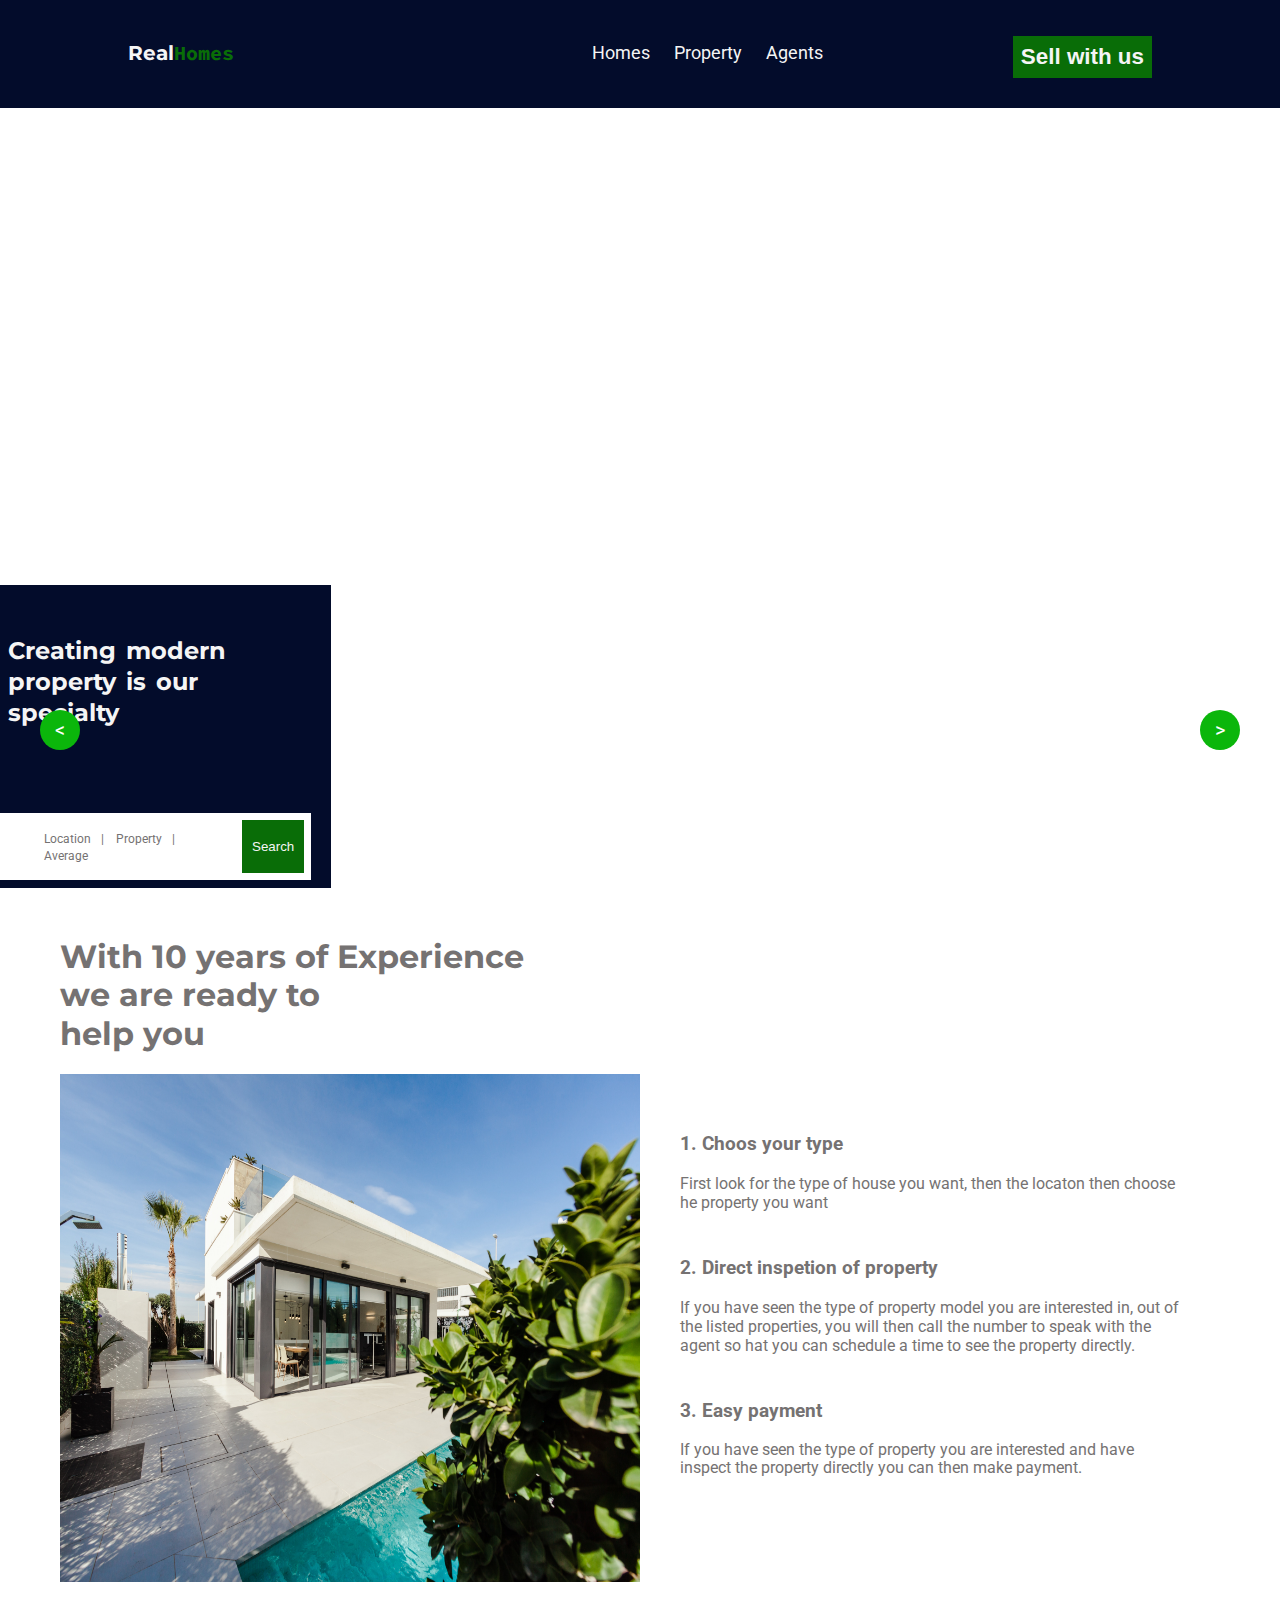
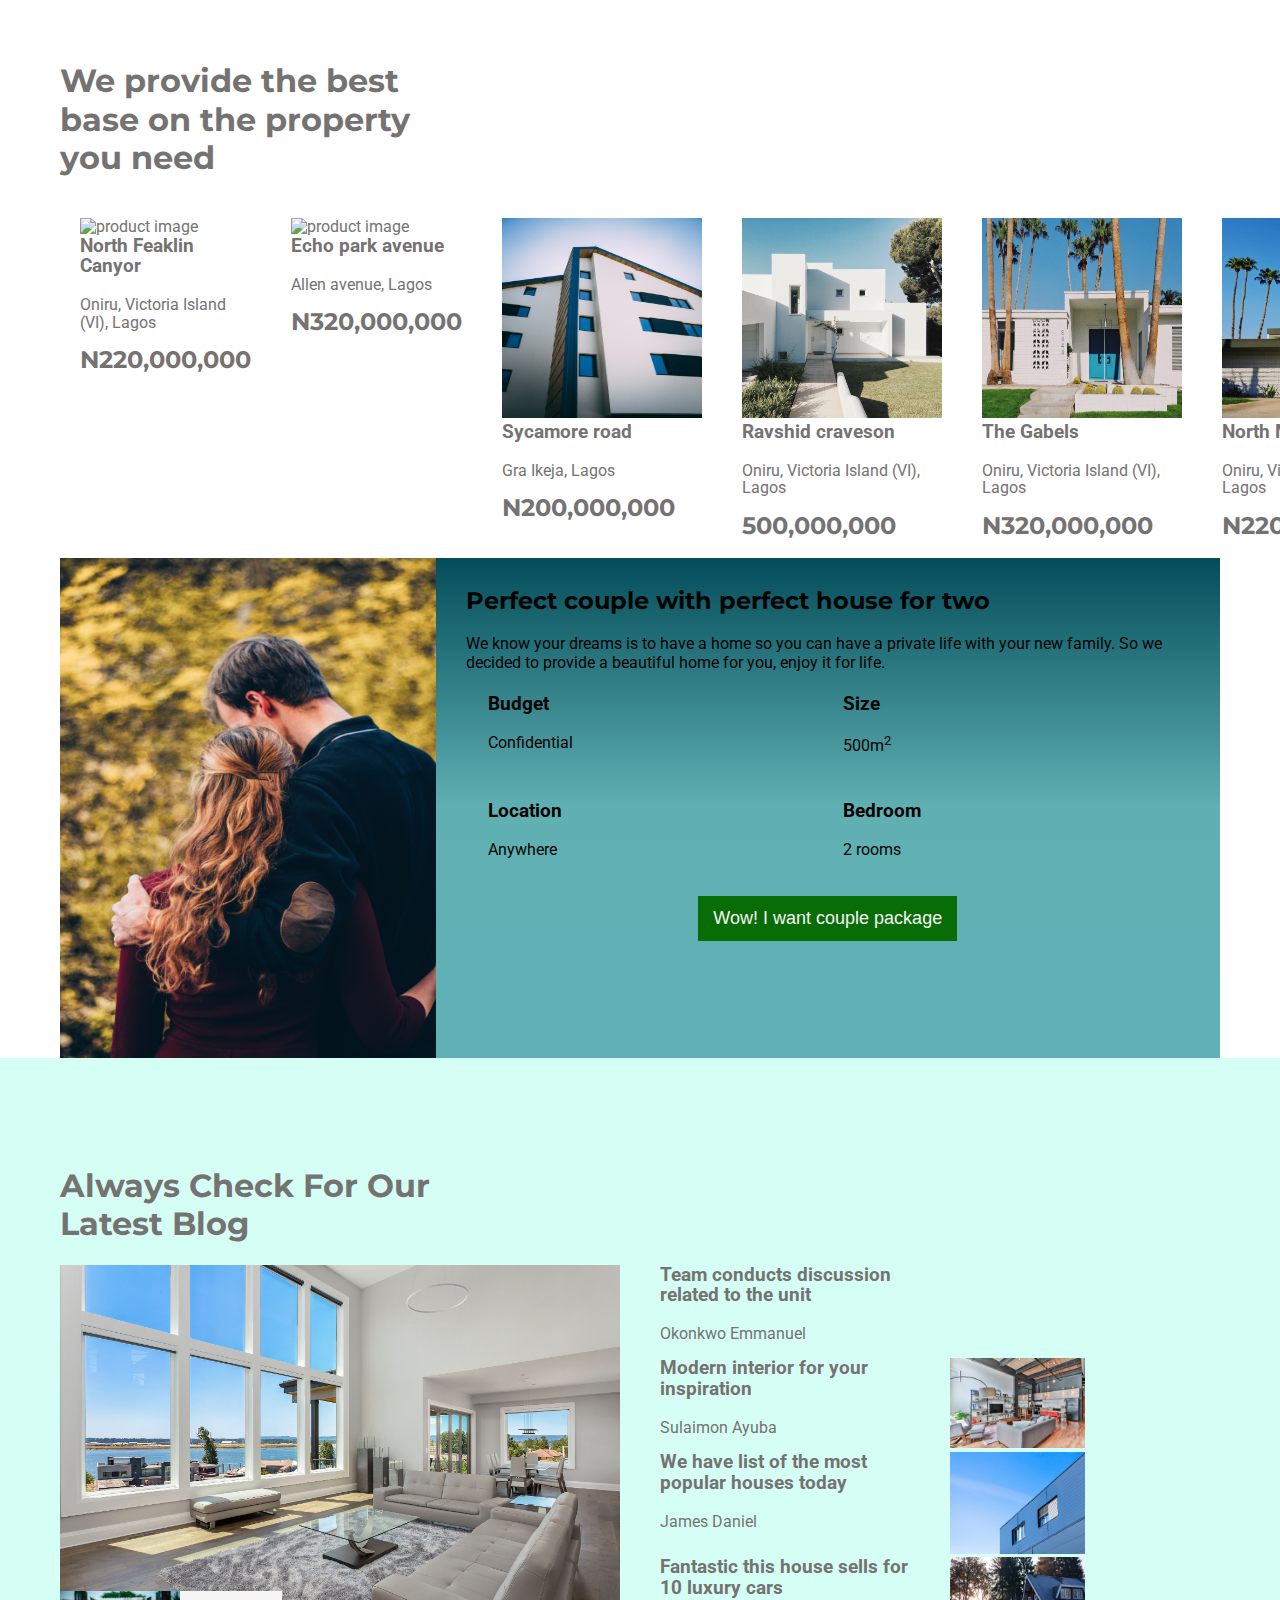
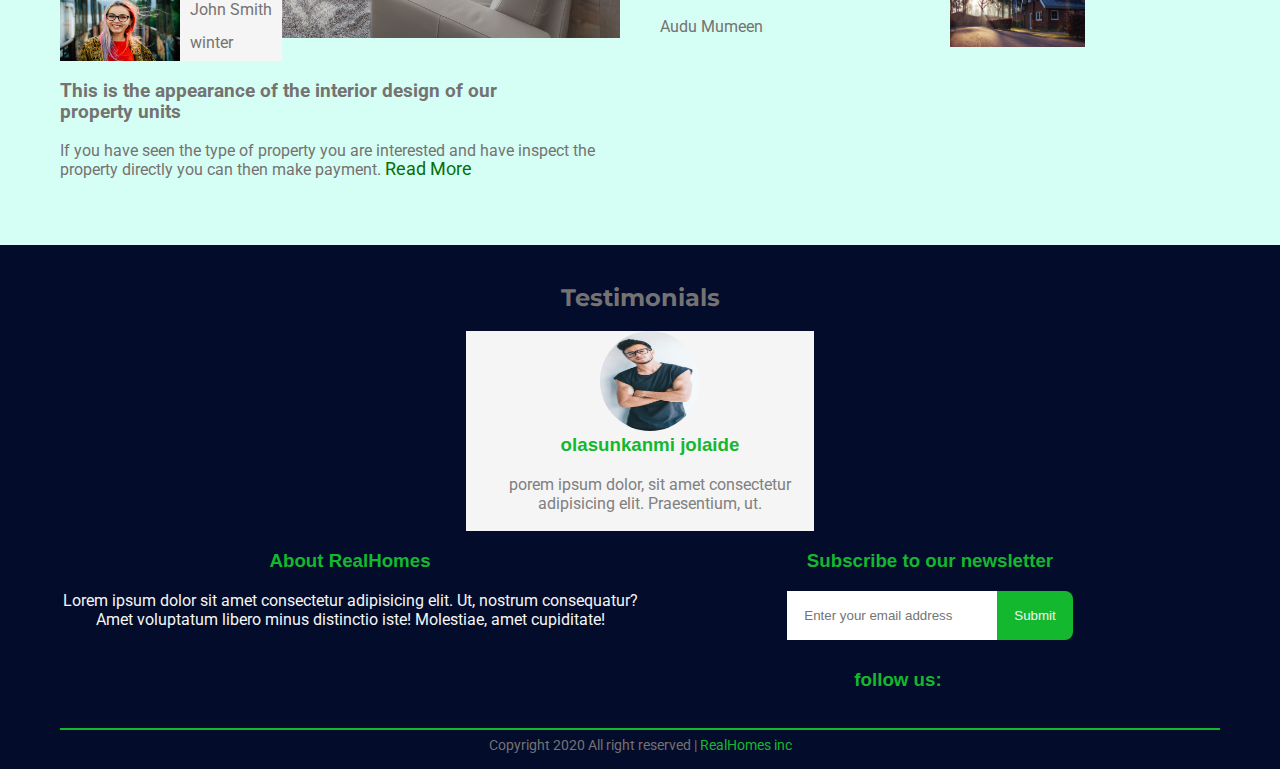
==== index.html @ 06c3a87a "home page" ====
<!DOCTYPE html>
<html lang="en">
<head>
    <meta charset="UTF-8">
    <meta name="viewport" content="width=device-width, initial-scale=1.0">
    <title>RealHomes real estate property listings and sales</title>
    <link rel="stylesheet" href="css/style.css">
    <script src="https://kit.fontawesome.com/a076d05399.js"></script>
	<link rel="stylesheet" href="https://use.fontawesome.com/releases/v5.14.0/css/all.css"
	integrity="sha384-HzLeBuhoNPvSl5KYnjx0BT+WB0QEEqLprO+NBkkk5gbc67FTaL7XIGa2w1L0Xbgc" crossorigin="anonymous">
</head>
<body>

    <header>   
         <div class="inner">
             <div class="logo">
                 <h2><a href="">Real<span class="logo-color">Homes</span></a> </h2>
             </div>
             <div class="nav">
                <div class="bar">
                    <span class="bar1"></span>
                    <span class="bar2"></span>
                    <span class="bar3"></span>
                   </div>
                 <div class="nav-content flex">
                 <div class="navlinks">
                
                     <ul>
                         <li><a href="#">Homes</a></li>
                         <li><a href="#">Property</a></li>
                         <li><a href="#">Agents</a></li>
                     </ul>
                     </div>
               
                 <div class="marketing">
                    <button><h4><a href="#">Sell with us</a></h4></button>
             </div>
            </div>
         </div>
     </div>     
    </header>
    <main>
        <section class="hero-container">
                <div class="hero-slide-container">
                    <div class="hero-slide-item">
                        <div class="item active">
                            <div class="img" style="background-image: url('./images/heropg.jpg');"></div>
                        </div>
                        <div class="item">
                            <div class="img" style="background-image: url('./images/hero2.jpg');"></div>
                        </div>
                        <div class="item">
                            <div class="img" style="background-image: url('./images/hero3.jpg');"></div>
                        </div>
                    </div>
                     <!--controls-->
                 <div class="controls">
                    <div class="next">></div>
                    <div class="prev"><</div>

                </div>
           <!--controls end-->
           <!--next slide progress-->
            <div class="progress"></div>
           <!--next slide progress-->
                </div>
                
            </div>
            <div class="text">
                <div class="hero-text">
                    <h2>Creating modern <br> property is our <br>specialty</h2>
                </div>
                <div class="details-price">
                    <ul>
                        <li>Location</li>
                        <li>Property</li>
                        <li>Average</li>
                    </ul>
                    <button>Search</button>
                </div>
            </div>
        </section>
        <section class="steps-to-purchase">
            <div class="container">
            <h1>With 10 years of Experience <br> we are ready to <br> help you</h1>
            <div class="flex steps">               
                <img src="./images/spg1.jpg" alt="steps to purchase a house">
                <div class="step">
                    <div class="step-details">
                        <h3>1. Choos your type</h3>
                        <p class="large-paragraph">First look for the type of house you want, then 
                            the locaton  then choose he property you want</p>
                    </div>
                    <div class="step-details">
                        <h3>2. Direct inspetion of property</h3>
                        <p class="large-paragraph">If you have seen the type of property model you are
                            interested in, out of the listed properties, you will then call the number
                              to speak with the agent so hat you can schedule a time to see the 
                             property directly.</p>
                    </div>
                    <div class="step-details">
                        <h3>3. Easy payment </h3>
                        <p class="large-paragph">If you have seen the type of property you are
                             interested and have inspect the property directly you can then make payment.</p>
                    </div>
               </div>     
            </div>
            </div>
        </section>
        
        <section class="property-listings">
            <div class="container">
            <h1>We provide the best <br>base on the property <br> you need</h1>
            <div class="property-container">
            <div class="listing-slide">
            <div class="property-details">
                <img src="./images/pg1.jpg" alt="product image">
                <div class="product-details">
                    <h3>North Feaklin Canyor</h3>
                    <p> Oniru, Victoria Island (VI), Lagos</p>
                    <h2>N220,000,000</h2>
                </div>
                </div>
                <div class="property-details">
                    <img src="./images/pg2.jpg" alt="product image">
                    <div class="product-details">
                        <h3>Echo park avenue</h3>
                        <p> Allen avenue, Lagos</p>
                        <h2>N320,000,000</h2>
                    </div>
                    </div>
                 <div class="property-details">
                     <img src="./images/pg3.jpg" alt="product image">
                     <div class="product-details">
                         <h3>Sycamore road</h3>
                         <p> Gra Ikeja, Lagos</p>
                         <h2>N200,000,000</h2>
                     </div>
                     </div>
                <div class="property-details">
                    <img src="./images/pg4.jpg" alt="product image">
                    <div class="product-details">
                        <h3>Ravshid craveson</h3>
                        <p> Oniru, Victoria Island (VI), Lagos</p>
                        <h2>500,000,000</h2>
                    </div>
                    </div>
                <div class="property-details">
                    <img src="./images/pg5.jpg" alt="product image">
                    <div class="product-details">
                        <h3>The Gabels</h3>
                        <p> Oniru, Victoria Island (VI), Lagos</p>
                        <h2>N320,000,000</h2>
                    </div>
                </div>
                <div class="property-details">
                    <img src="./images/pg6.jpg" alt="product image">
                    <div class="product-details">
                        <h3>North Mills Canyor</h3>
                        <p> Oniru, Victoria Island (VI), Lagos</p>
                        <h2>N220,000,000</h2>
                    </div>                   
                 </div>
                 <div class="property-details">
                    <img src="./images/pg7.jpg" alt="product image">
                    <div class="product-details">
                        <h3>North Mills Canyor</h3>
                        <p> Oniru, Victoria Island (VI), Lagos</p>
                        <h2>N220,000,000</h2>
                    </div>                   
                 </div>
                 <div class="property-details">
                    <img src="./images/pg8.jpg" alt="product image">
                    <div class="product-details">
                        <h3>North Mills Canyor</h3>
                        <p> Oniru, Victoria Island (VI), Lagos</p>
                        <h2>N220,000,000</h2>
                    </div>                   
                 </div>
                 <div class="property-details">
                    <img src="./images/pg9.jpg" alt="product image">
                    <div class="product-details">
                        <h3>North Mills Canyor</h3>
                        <p> Oniru, Victoria Island (VI), Lagos</p>
                        <h2>N220,000,000</h2>
                    </div>                   
                 </div>
                 <div class="progress"></div>
                </div>
                </div>
            </div>
        </section>
        <section class="couples-home">
            <div class="container flex">
                <img src="./images/couples.jpg" alt="married couples home">
                <div class="inner-container">
                    <h2>Perfect couple with perfect house for two</h2>
                    <p class="large-paragraph">
                        We know your dreams is to have a home so you can have a private life with your new family. 
                        So we decided to provide a beautiful home for you, enjoy it for life.
                    </p>
                    <div class="home-description">
                        <div class="description">
                            <h3>Budget</h3>
                            <p>Confidential</p>
                         </div>
                         <div class="description">
                            <h3>Size</h3>
                            <p>500m<sup>2</sup></p>
                         </div>
                         <div class="description">
                            <h3>Location</h3>
                            <p>Anywhere</p>
                         </div>

                         <div class="description">
                            <h3>Bedroom</h3>
                            <p>2 rooms</p>
                         </div>
                    </div>
                    <div class="button"><button>Wow! I want couple package</button></div>

                </div>
                
            </div>
        </section>
        <section class="blogs">
            <div class="container">
                <h1>Always Check For Our <br> Latest Blog</h1>
                <div class="row">
                    <div class="flex-left">
                        <div class="first-text">
                        <img src="./images/interior.jpg" alt="interior design of a property">
                        <div class="inner-details">
                            <img width="10" height="40" src="./images/passport.jpg" alt="image">
                            <div class="name">
                                <p>John Smith</p>
                                <p>winter</p>
                            </div>
                        </div>
                            <h3>This is the appearance of the interior design of our <br> property units</h3>
                            <p>If you have seen the type of property you are interested and have inspect 
                                the property directly you can then make payment. <a href="#" class="read-more">Read More</a></p>
                            </div>
                    </div>
                        <div class="flex-right">
                            <div class="flex">
                            <div class="text">
                                <h3>Team conducts discussion <br>related to the unit</h3>
                                <p>Okonkwo Emmanuel</p>
                             </div>
                            <div class="blog-image">
                                 <img src="./images/" alt="">                                   
                            </div>
                        </div>
                        <div class="flex">
                            <div class="text">
                                <h3>Modern interior for your inspiration</h3>
                                <p>Sulaimon Ayuba</p>
                             </div>
                            <div class="blog-image">
                                 <img src="./images/bgp2.jpg" alt="">                                   
                            </div>
                        </div>
                            <div class="flex">
                                <div class="text">
                                    <h3>We have list of the most popular houses today</h3>
                                    <p>James Daniel</p>
                                 </div>
                                <div class="blog-image">
                                     <img src="./images/bpg3.jpg" alt="">                                   
                                </div>
                            </div>
                           
                            <div class="flex">
                                <div class="text">
                                    <h3>Fantastic this house sells for 10 luxury cars</h3>
                                    <p>Audu Mumeen</p>
                                 </div>
                                <div class="blog-image">
                                     <img src="./images/bgp4.jpg" alt="">                                   
                                </div>
                            </div>    
                        </div>
                    </div>
                </div>
            </div>
        </section>
    </main>
    <footer>
        <div class="container">
            <div class="testimonial">
                <h2>Testimonials</h2>
                <div class="slider-container">
                    <div class="carousel">
                    <div class="slide">
                        <div class="slide-content">
                            <div class="slide-text">
    
                            <img src="./images/passport.jpg" alt="">
                            <h3>olasunkanmi jolaide</h3>
                            <p class="large-paragraph">Lorem ipsum dolor, sit amet consectetur adipisicing elit. Praesentium, ut.</p>
                        </div>
                        </div>
                    <div class="slide-content active">
                        <div class="slide-text">

                        <img src="./images/passport2.jpg" alt="">
                        <h3>olasunkanmi jolaide</h3>
                        <p class="large-paragraph">porem ipsum dolor, sit amet consectetur adipisicing elit. Praesentium, ut.</p>
                    </div>
                    </div>
                    <div class="slide-content">
                        <div class="slide-text">

                        <img src="./images/passport3.jpg" alt="">
                        <h3>olasunkanmi jolaide</h3>
                        <p class="large-paragraph">Lorem ipsum dolor, sit amet consectetur adipisicing elit. Praesentium, ut.</p>
                    </div>
                    </div>
                    </div> 
                    <div class="controls">
                        <span class="arrow left"><i class="fas fa-arrow-alt-circle-left"></i></span>
                        <span class="arrow right"><i class="fas fa-arrow-alt-circle-right"></i></span>
                    </div>                 
                </div>                
                </div>
            </div>
            <div class="flex">        
                <div class="about col-2">
                    <h3>About RealHomes</h3>
                    <p class="large-paragraph">
                        Lorem ipsum dolor sit amet consectetur adipisicing elit. Ut, nostrum consequatur? 
                        Amet voluptatum libero minus distinctio iste! Molestiae, amet cupiditate!
                    </p>
                </div>
                <div class="newsletter col-2">
                    <h3>Subscribe to our newsletter</h3>
                    <form>
                        <input placeholder="Enter your email address" type="text">
                        <input type="button" value="Submit">
                    </form>
                    <div class="social-links">
                        <h3>follow us:</h3>
                        <ul>
                            <li><a href="#"><i class="fab fa-twitter-square"></i></a></li>
                            <li><a href="#"><i class="fab fa-linkedin"></i></a></li>
                            <li><a href="#"><i class="fab fa-facebook-square"></i></a></li>
                        </ul>
                    </div>
                </div>
            </div>
            <hr>
            <div class="footer-text">
                <p>Copyright 2020 All right reserved | <a href="#"> RealHomes inc</a></p>
            </div>
        </div>

    </footer>
    <script src="main.js"></script>
</body>
</html>
---- css/style.css ----
@import url('https://fonts.googleapis.com/css2?family=Montserrat:wght@300;400;500&family=Roboto:ital,wght@0,300;0,400;0,500;1,300;1,400&family=Source+Code+Pro:wght@300;400&display&family=Playfair+Display:wght@400;500&display=swap');
/*Global styles*/
body {
    font-family: "Roboto", "Helvetica", "sans-serif";
    margin: 0;
    padding: 0;
    font-size: 1rem;
    font-weight: 400;
    line-height: 1.1;
    color: #757272;
}
* {
    outline: none;
    list-style: none;
    text-decoration: none;
    box-sizing: border-box;
}

.container{
    width: 100%;
    margin: 0 auto;
    padding: 0 60px;

}

img{
    width: 100%;
}
.flex img{
    width:50% ;
}
.flex {
    display: flex;
    justify-content: space-around;
}
.col-2{
    flex: 50%;
}
h1,h2,h3,h4,h5{
    margin: 0;
    padding: 0;
    margin-bottom: 1.2rem;
}
h1,h2 {
    font-family: "montserrat", sans-serif;
}

h1{
    font-size: 2rem;
    line-height: 1.2;
    margin-top: 1.8rem;
    margin-bottom: 1.3rem;
}
p{
    margin: 0 0 1rem;
}
p.large-paragraph{
    font-size: 1rem;
    line-height: 1.2;
}


@media (max-width:900px){
    .container{
        width: 100%;
        margin: 0 auto;
    padding: 0 20px;
        
    }
    header .flex{
        display: block;
    }
    .flex{
        display: block;
    }
    .flex img{
        width: 100%;
    }
    h1{
      font-size:1.5rem;
    }
}
/* end of global styles*/

/*start header style*/

header {
    width: 100%;
    height:12vh ;
    background: #030c2b;
    color: white;
    display: block;
}
.inner{
    margin: 0 auto;
    height: 100%;
    width: 80%;
    display: flex;
    align-items: center;
    position: relative;
    justify-content: space-between;
}

.nav-content .marketing{
    margin-left: 180px;
    margin-top: 8px;
}
.navlinks ul{
    position: relative;
}
.navlinks ul li {
    display: inline;
    padding: 10px;
}

.navlinks ul li a{
   color: whitesmoke;
   font-size: 1.1rem; 
}
.logo{
    margin-top: 16px;
}
.logo h2 a{
    color: whitesmoke;
    font-size: 20px;
}
.logo-color{
    color: #096D07;
    font-family: "source code pro", sans-serif;
}
.marketing button{
    padding: 8px;
    font-size: 1.4rem;
    background-color:#096D07;
    border: none;
    
}
.marketing button h4{
    margin-bottom: 0;
}
.marketing button a {
    color: whitesmoke;
}
.nav span{
    display: none;
}

/*mobile header starts*/
@media (max-width:900px){
  
    .nav span{
        width: 35px;
        border-radius: 3px;
        height: 4px;
        background-color: rgb(228, 222, 222);
        margin: 6px;
        display:block;
    }
    .logo h2{
        margin-left: -10%;
        font-size: 20px;
    }
    .bar{
        position:absolute;
        right: 0;
        top: 0;
        margin-top:10px ;
        padding-right:px;
        z-index: 4;
    }
    
    .nav-content {
        transform: translateX(100%);
        transition: 0s;
        width: 220px;
        position: fixed;
        right:0 ;
        text-align: center;
        top: 0;
        padding-top: 100px;
        padding-right:10px;
        background-color: whitesmoke;
        height: 100vh;
        z-index: 9999;
    }
    .nav-content .marketing{
        margin: 0;
        padding-left: 50px;
        
    }
    .navlinks ul li {
        display: block;
        margin-bottom: 30px;
        padding-right: 40px;  
        border-bottom: 1px solid rgb(170, 170, 170);
        
    }
    .navlinks ul li a{
        color: black;
    }
}
/*mobile header end*/
/*end header syles*/

/*hero container styles*/
.hero-slide-container {
    width: 100%;
    position: relative;
    height: 89vh;
}
.hero-slide-container .hero-slide-item {
    height: 100%;
}

.hero-slide-container .hero-slide-item .item {
    height: 100%;
    display: none;

}
.hero-slide-container .hero-slide-item .item.active{
    display:flex;
}

.hero-slide-container .hero-slide-item .item .img {
    width: 100%;
    height: 100%;
    position: absolute;
    left: 0;
    top: 0;
    background-size: cover;
    background-position: center;
    animation: zoom 1s ease forwards;
}
@keyframes zoom {
    0%{opacity: 0.6;}
    100%{opacity:1;}
}
@keyframes progress{
    0%{width: 0%;}
    100%{width: 100%;}
}


.hero-slide-container .controls .next,
.hero-slide-container .controls .prev{
    position: absolute;
    height: 40px;
    width: 40px;
    background-color:#0bb60b;
    z-index: 10;
    border-radius: 50%;
    text-align: center;
    line-height: 40px;
    font-size: 20px;
    color:#ffffff;
    cursor: pointer;
    transition: background-color .5s ease;
    bottom:35rem ;
}

.hero-slide-container .controls .next:hover,
.hero-slide-container .controls .prev:hover{
    background-color:#030c2b ;
}
.hero-slide-container .controls .next{
    right: 30px;
}
.hero-slide-container .controls .prev{
    left: 30px;
}
@media (max-width:600px){
    .hero-slide-container .controls .next{
     right :10px
    }
    .hero-slide-container .controls .prev{
        left: 10px;
    } 
}


.hero-container .text{
    position: absolute;
    bottom: 0;
    margin: 20px;
    z-index: 9;
    
}


.hero-container .text .details-price{
    display: flex;
    position: relative;
    margin-left:-20px;
    background-color: rgb(255, 255, 255);
    margin-right: 10px;
    margin-top: 10px;   
    
}
.hero-container .text ul li{
    display: inline;
    padding: 4px;
    font-size: 12px;
}
.hero-container .text ul li::after{
    content: "|";
    padding-left: 10px;  
}
.hero-container .text ul li:nth-child(3)::after{
    content: "";
}
.hero-container .text button{
    padding: 10px;
    margin: 7px;
    background-color:#096D07;
    border: none;
    color: whitesmoke;
}
@media (min-width:10px){
    .hero-container .text .details-price{
        width: 100%
    }
    .hero-text {
        background-color:#030c2b ;
        padding-bottom: 140px;
        position: relative;
        top:85px;
        margin-left: -7%;
        padding-left: 10px;
        z-index: -1;
        padding-top: 30px;
    }
}
.hero-container .text .hero-text{
    color: whitesmoke;
    line-height: 1.3;
    font-size: 16px;
    word-spacing: 3px;
}
.hero-container .text .hero-text h2{
    margin-top: 20px;
}
@media (max-width:600px){
    .hero-text{      
        background-color: black;
        opacity: 0.8;
        overflow: hidden;
       display: flex;
       justify-content: center;
       align-items: center;
       font-family: "montserrat", sans-serif;
    
    }
}

/*hero container end*/

/*steps to purchase*/
.steps-to-purchase {
  margin-bottom:80px ;
}

.steps-to-purchase .step{
    margin: 60px 40px;
}
.steps-to-purchase .step  .step-details{
    padding-bottom: 30px;
}
/*steps to purchase end*/

/*property listing styles*/

 .property-details img{
    width: 200px;
    height: 200px;
}
.property-container{
    width: 1240px;
    height: 360px;
    overflow: hidden;
}
.listing-slide{
    display:flex;
    height: 100%;
    width: 100%;
    flex-shrink: 1;
}
.listing-slide .property-details{
    width:210px;
    margin: 20px;
}
 /*property listing end */

/*couples home*/
.couples-home .inner-container{
    color: rgb(3, 3, 3);
    padding: 30px;
    background:linear-gradient(rgb(3, 77, 90),#60b0b3,#60b1b6);
}
@media (min-width:685px){
.couples-home img{
    height:500px;
    width: 50%;
}
.couples-home .flex{
    display:flex
}
}
.couples-home  .home-description{
    display: grid;
    grid-template-columns:repeat(2, 1fr);
    grid-gap: 30px;
    margin: 22px;

}

.couples-home .button{
    display: flex;
    justify-content: center;
}
.couples-home button{
    font-size: 18px;
    color: whitesmoke;
    background-color:#096D07;
    border: none;
    padding: 12px 15px;
}
/*couples home ends*/

/*blogs styles*/
.blogs{
    padding-top: 80px;
    padding-bottom: 50px;
    background-color: #d5fff5;
}
.blogs .row{
    display: grid;
    grid-template-columns:1fr 1fr;
    grid-gap: 40px;
}
.blogs .flex-left {
    position: relative;
}
.blogs .flex-left img{
    width:100%;
    margin-bottom: 40px;
    position: relative;
}
.blogs .flex-left .first-text .inner-details{
    display: flex;
    background-color: whitesmoke;
    position: absolute;
    top: 59%;
    margin-top: 13px;
    height: 70px;
}
@media (max-width:1167px){
    .blogs .flex-left .first-text .inner-details{
      top:48%  
    }
}
@media (max-width:900px){
    .blogs .flex-left .first-text .inner-details{
      top:30%  
    }
}
.blogs .flex-left .first-text .inner-details .name{
    margin: 10px;
}
.blogs p .read-more{
    color:#096D07;
    font-weight: 900px;
    font-size: 18px;
}

.blogs .flex-left .first-text .inner-details img{
width: 120px;
height: 70px;
}


.blogs .flex-right .flex {
    display: grid;
    grid-template-columns: repeat(2, 1fr);
    grid-gap: 20px;  
}
@media (max-width:699px){
    .blogs .row{
        display: block;
    }
    .blogs .flex-left .first-text .inner-details{
        top:60%;  
      }
}
@media (max-width:541px){
    .blogs .flex-left .first-text .inner-details{
        top:50%;  
      }
}
@media (max-width:456px){
    .blogs .flex-left .first-text .inner-details{
        top:40%;  
      }
}
@media (max-width:362px){
    .blogs .flex-left .first-text .inner-details{
        top:30%;  
      }
}
@media (max-width:286px){
    .blogs .flex-left .first-text .inner-details{
        top:20%;  
      }
}
@media (max-width:285px){
    .blogs .flex-left .first-text .inner-details{
        display: none; 
      }
}
/*blogs styles ends*/

/*footer*/

footer{
    background: #030c2b;
    text-align: center;
    overflow: hidden;
}
.container .testimonial{
    padding-top:40px ;

}
.testimonial .slider-container{
    width:30%;
    margin: 20px auto;
    background-color:whitesmoke;
    overflow: hidden;
    
}
@media (max-width:600px){
    .testimonial .slider-container{
        width: 100%;
    }

}
.slider-container .carousel{
    height: 200px;
}
.carousel .slide{
    width: 100%;
    transition: all .5s ease;
    position: relative;
    padding:0 20px;
}
.carousel .slide .slide-content{
    flex-basis: 100%;
    position: absolute;
    opacity: 0;
    transition: opacity 0.5s ease;
}
.carousel .slide .slide-content.active{
    opacity: 1;
    justify-content: center;
    
}

.controls {
    position: relative;
    top: 50%;
    text-align: left;
    font-size: 20px;
    color: rgb(20, 184, 47);
    margin:0 10px;
}
.slide-text img{
    width: 100px;
    height: 100px;
    border-radius: 50%;
    position: relative;
    
}
.controls .arrow.right{
    float: right;
}
.testimonial .slide-text p{
    color: grey;
}
footer h3{
    color:rgb(20, 184, 47);
    font-family: sans-serif;
}
footer p.large-paragraph{
    color: whitesmoke;
}
.social-links{
    display: flex;
    margin-top: 30px;
    justify-content: center;
}
footer input{
    padding: 17px;
    border: none;
}
footer input[type=button]{
    background-color:rgb(20, 184, 47);
    margin-left: -5px;
    color: whitesmoke;
    border-top-right-radius: 8px;
    border-bottom-right-radius: 8px;
}
@media (max-width:317px){
    footer input[type=button]{
        position: relative;
        right: -100px;
        top: -49px;
    }
}
footer ul li{
    display: inline;
    position: relative;
    bottom: 14px;
    padding-right: 8px;
}
footer ul li a{
    color: whitesmoke;
    margin: 0%;
    
}
footer hr{
    border:1px solid rgb(20, 184, 47);
}
.footer-text p{
    font-size: 14px;
}
.footer-text p a{
    color:rgb(20, 184, 47);
    font-size: 14px;
}
/*footer ends*?
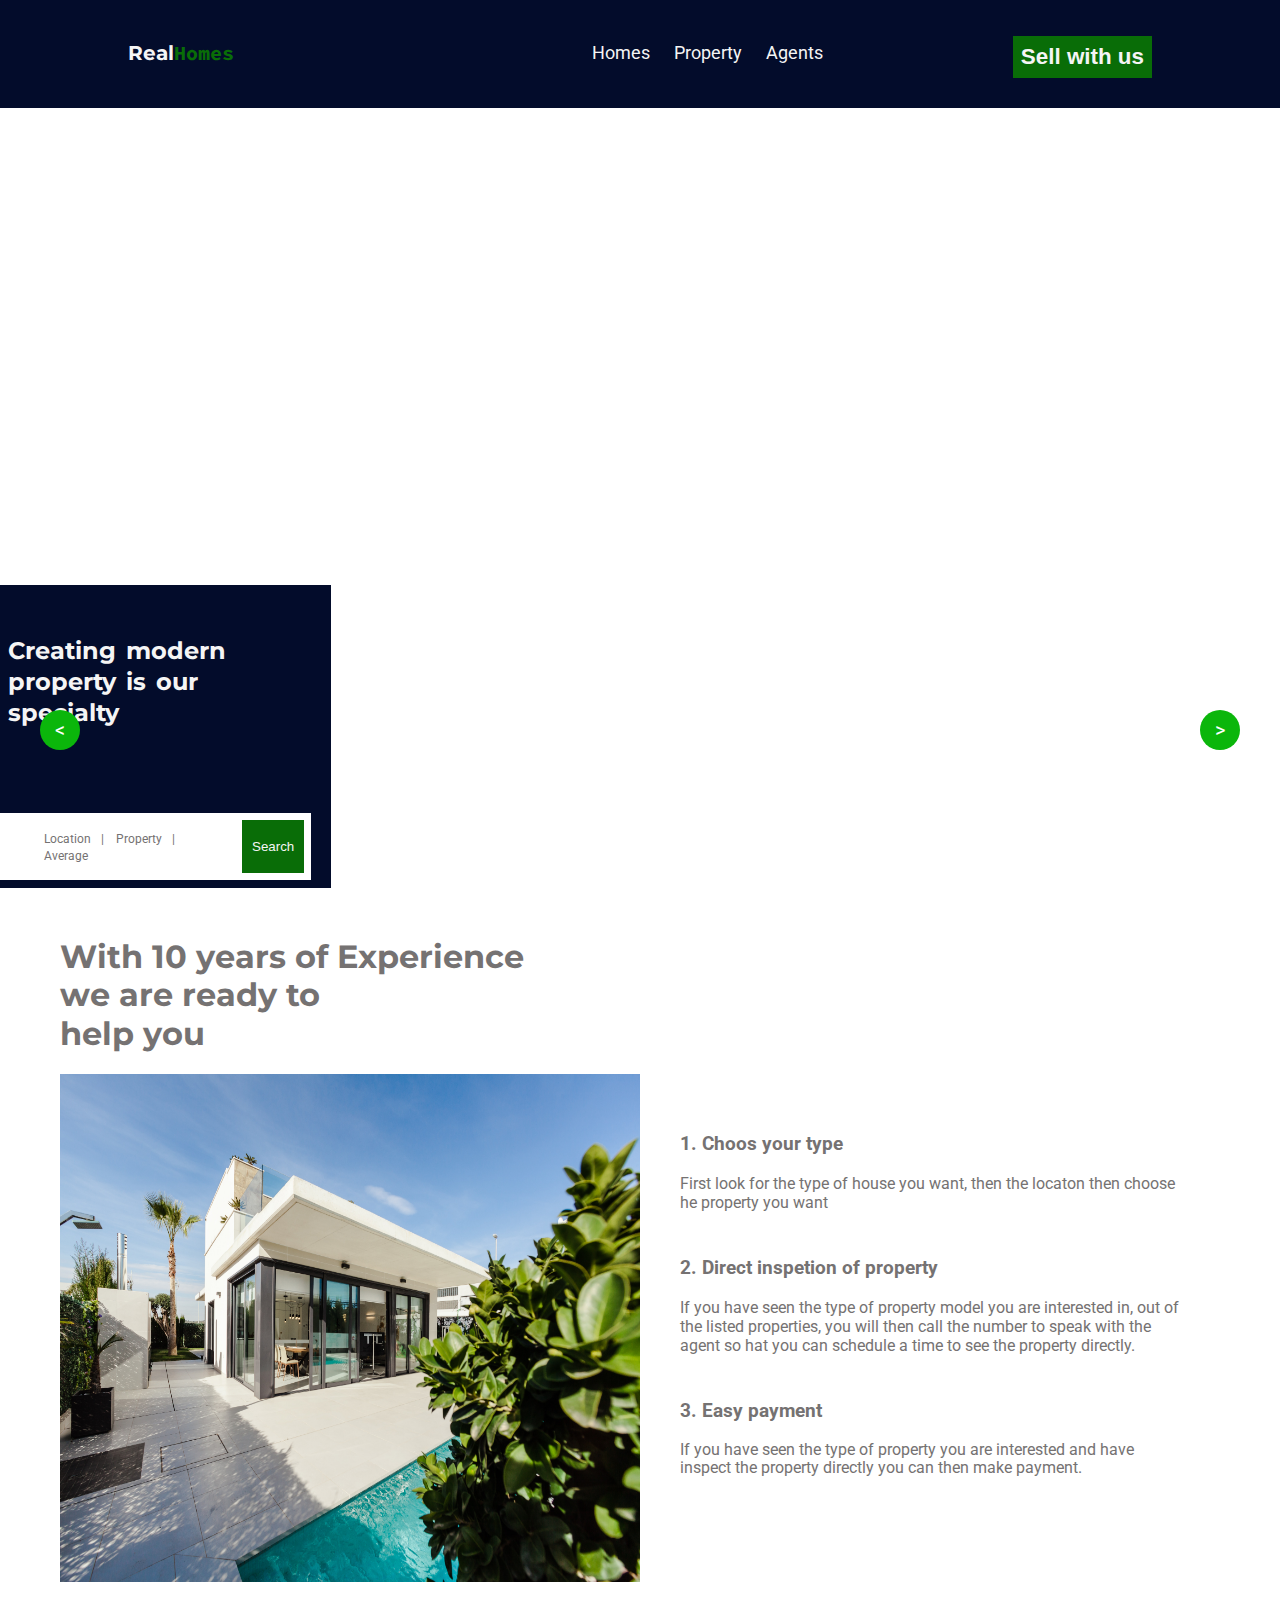
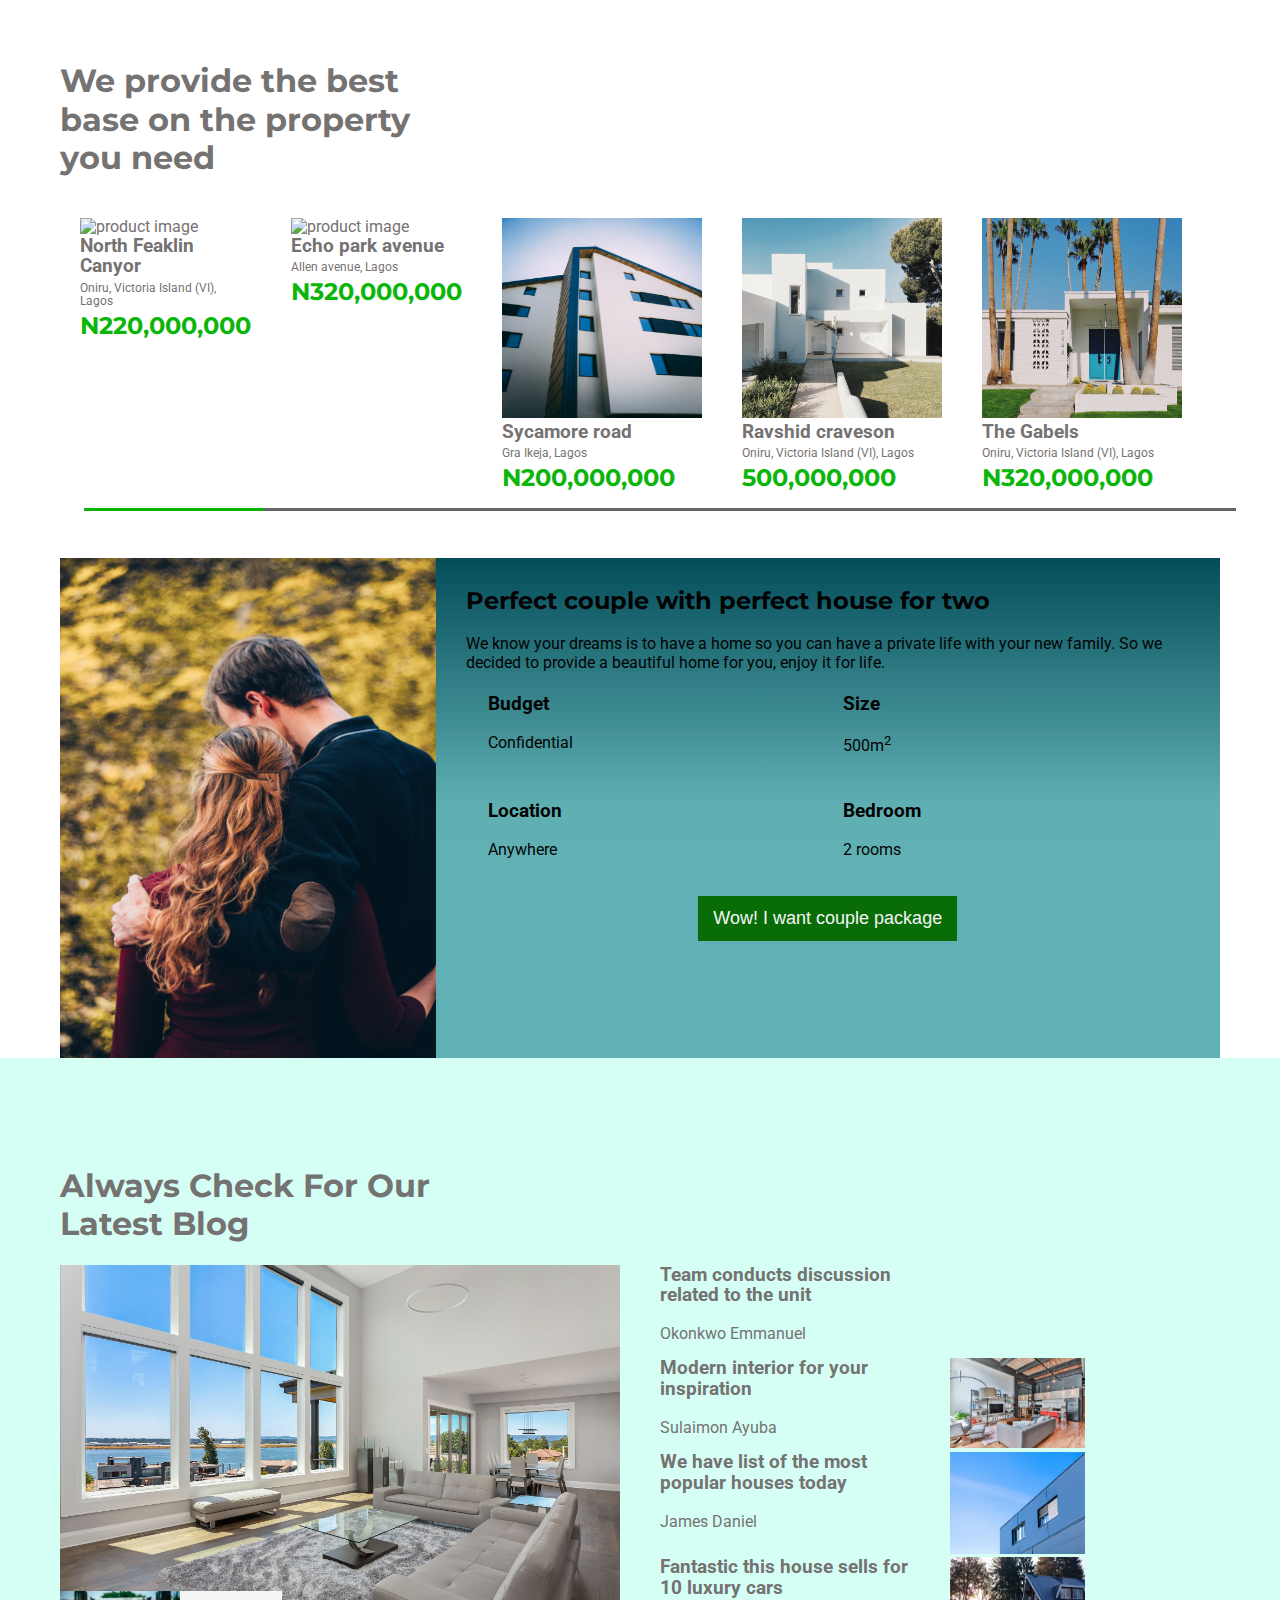
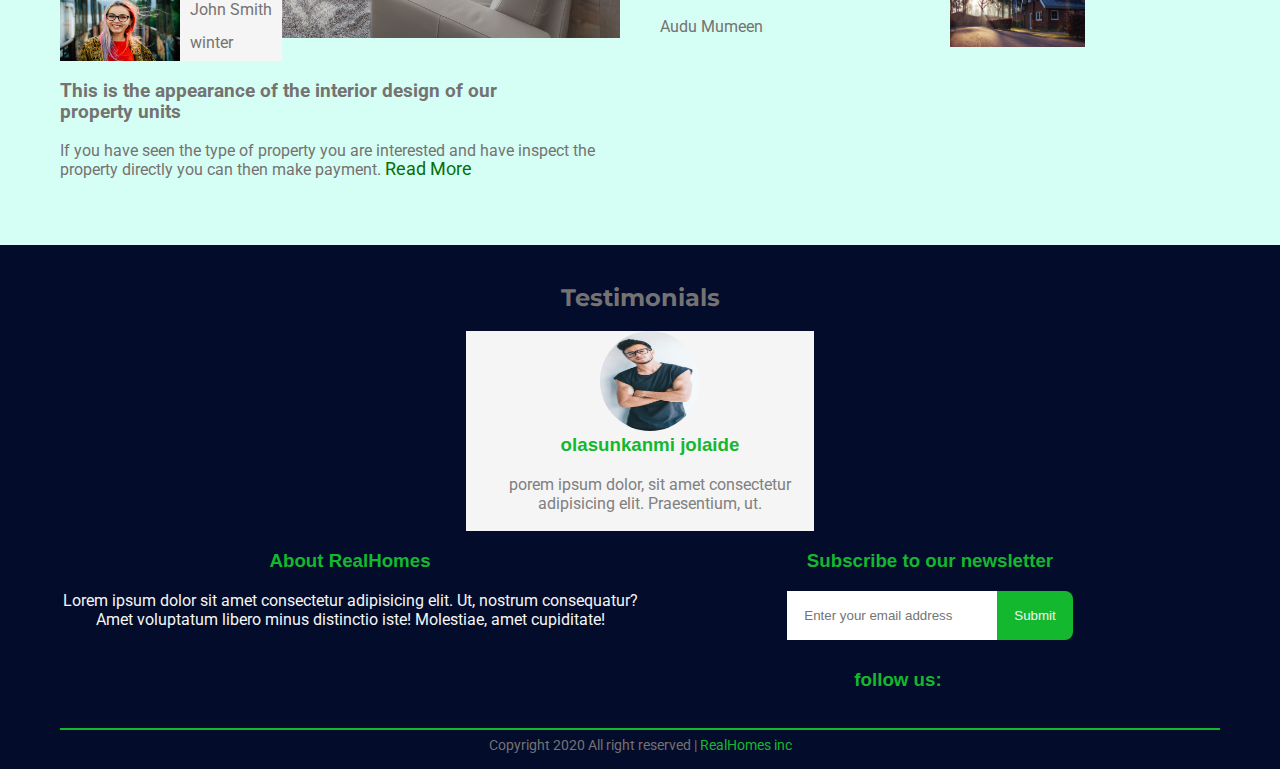
==== commit 04c85a98: "added scrolling effect to property listing" ====
--- a/index.html
+++ b/index.html
@@ -185,8 +185,16 @@
                         <h2>N220,000,000</h2>
                     </div>                   
                  </div>
-                 <div class="progress"></div>
-                </div>
+                </div> 
+                <div class="controls">
+                    <div class="arrow-right"><i class="fas fa-arrow-right"></i></div>
+                    <div class="arrow-left"><i class="fas fa-arrow-left"></i></div>
+                </div>              
+                </div>
+                <div class="slide-progress">
+                    <div class="meter">
+                        <div class="meter-progress"></div>
+                    </div>
                 </div>
             </div>
         </section>
--- a/css/style.css
+++ b/css/style.css
@@ -373,8 +373,11 @@
     width: 200px;
     height: 200px;
 }
+.property-listings .container{
+    position: relative;
+}
 .property-container{
-    width: 1240px;
+    width: 100%;
     height: 360px;
     overflow: hidden;
 }
@@ -383,10 +386,61 @@
     height: 100%;
     width: 100%;
     flex-shrink: 1;
+    overflow-x: scroll;
+    scroll-snap-type: x mandatory;
+
+}
+.listing-slide::-webkit-scrollbar{
+    display: none;
 }
 .listing-slide .property-details{
-    width:210px;
+    width:250px;
     margin: 20px;
+    scroll-snap-align: center;
+}
+.property-container .property-details h2,
+.property-container .property-details h3,
+.property-container .property-details p{
+    margin-bottom: 0.3rem;
+}
+.property-container .property-details h2{
+    color: #0bb60b;
+}
+.property-container .property-details p{
+    font-size: 12px;
+}
+
+.property-container .controls{
+    position: absolute;
+    right: 30px;
+    top: 0%;
+    
+}
+.property-container .controls .arrow-right,
+.property-container .controls .arrow-left{
+ position: absolute;
+ top: 0;
+ right: 0;
+ padding: 60px 10px;
+ font-size: 30px;
+}
+.property-container .controls .arrow-left{
+    margin-right: 40px;
+}
+.slide-progress .meter {
+    height: 3px;
+    background-color: #666464;
+    position: absolute;
+    z-index: 3333;
+    margin: -50px 24px;
+    width: 90%;
+    box-sizing: border-box;
+}
+.slide-progress .meter .meter-progress{
+    width: 180px;
+    height: 3px;
+    background-color: #0bb60b;
+    position: relative;
 }
  /*property listing end */
 
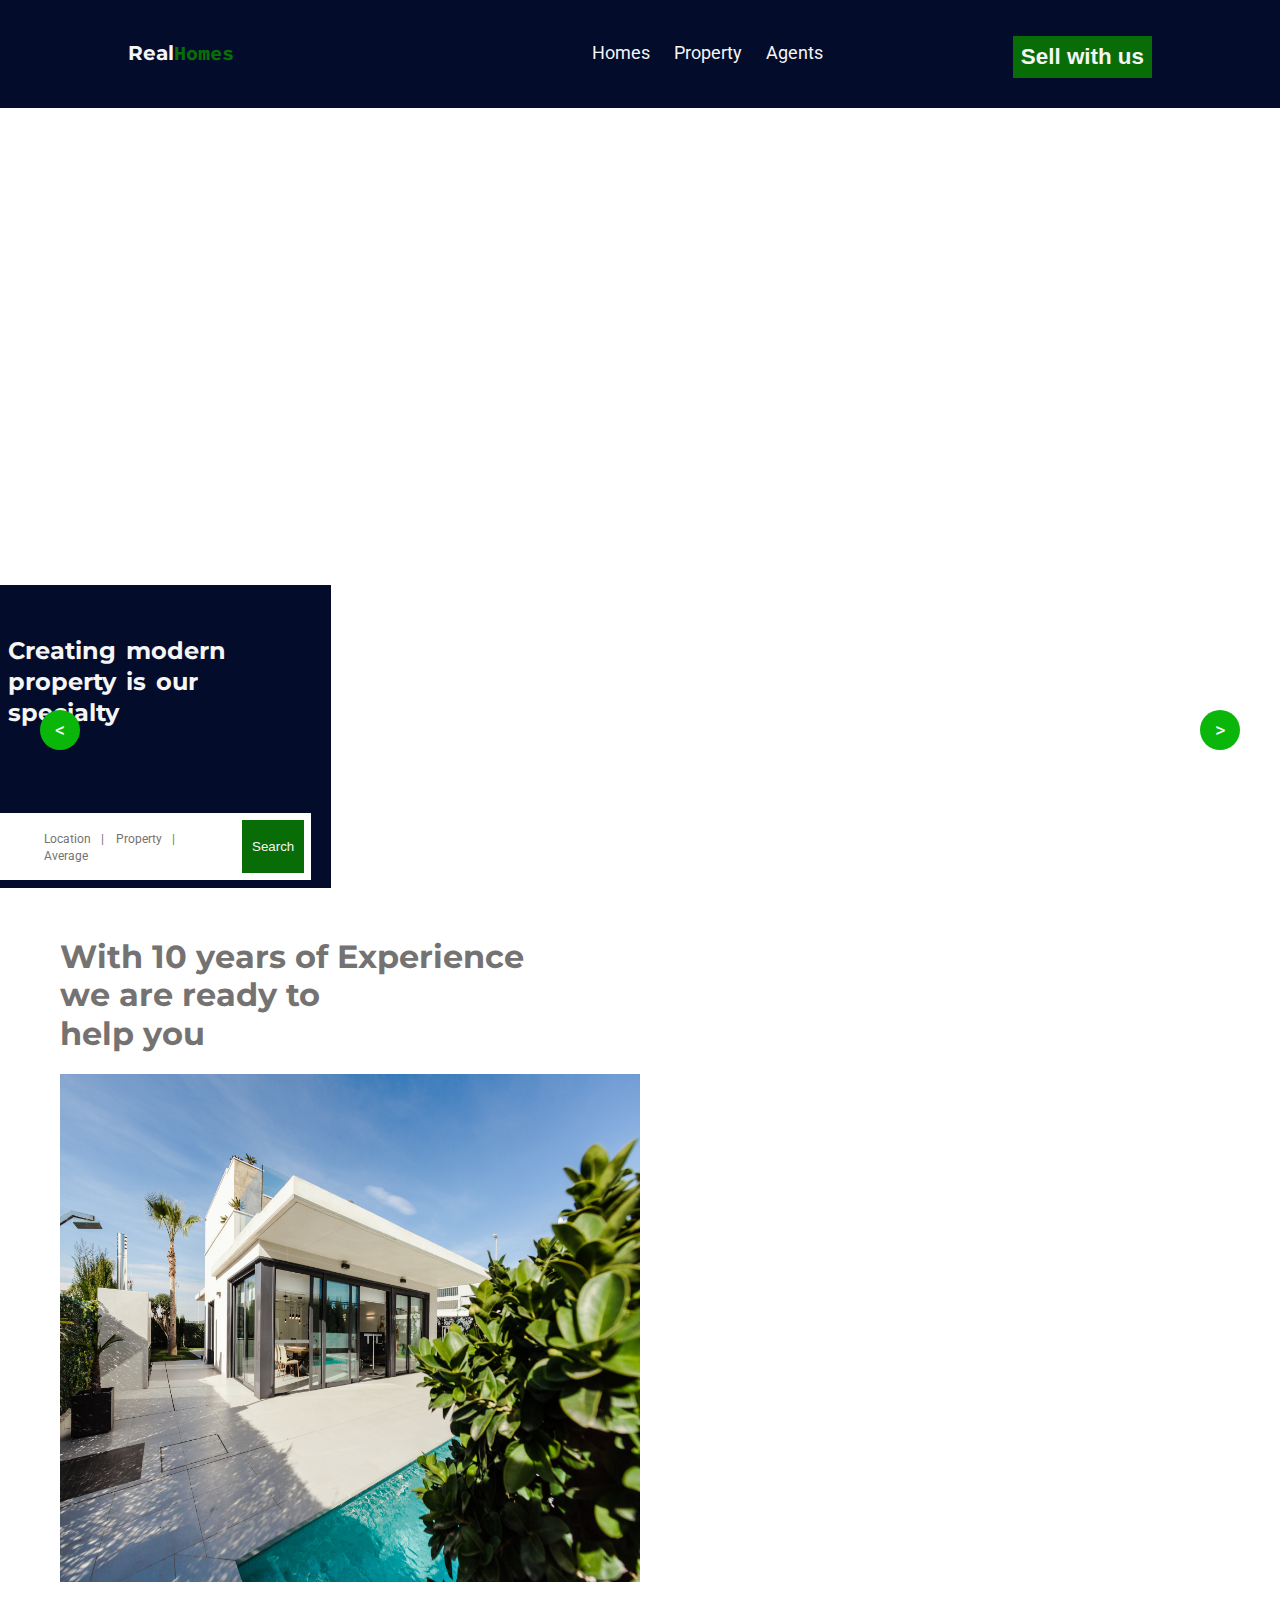
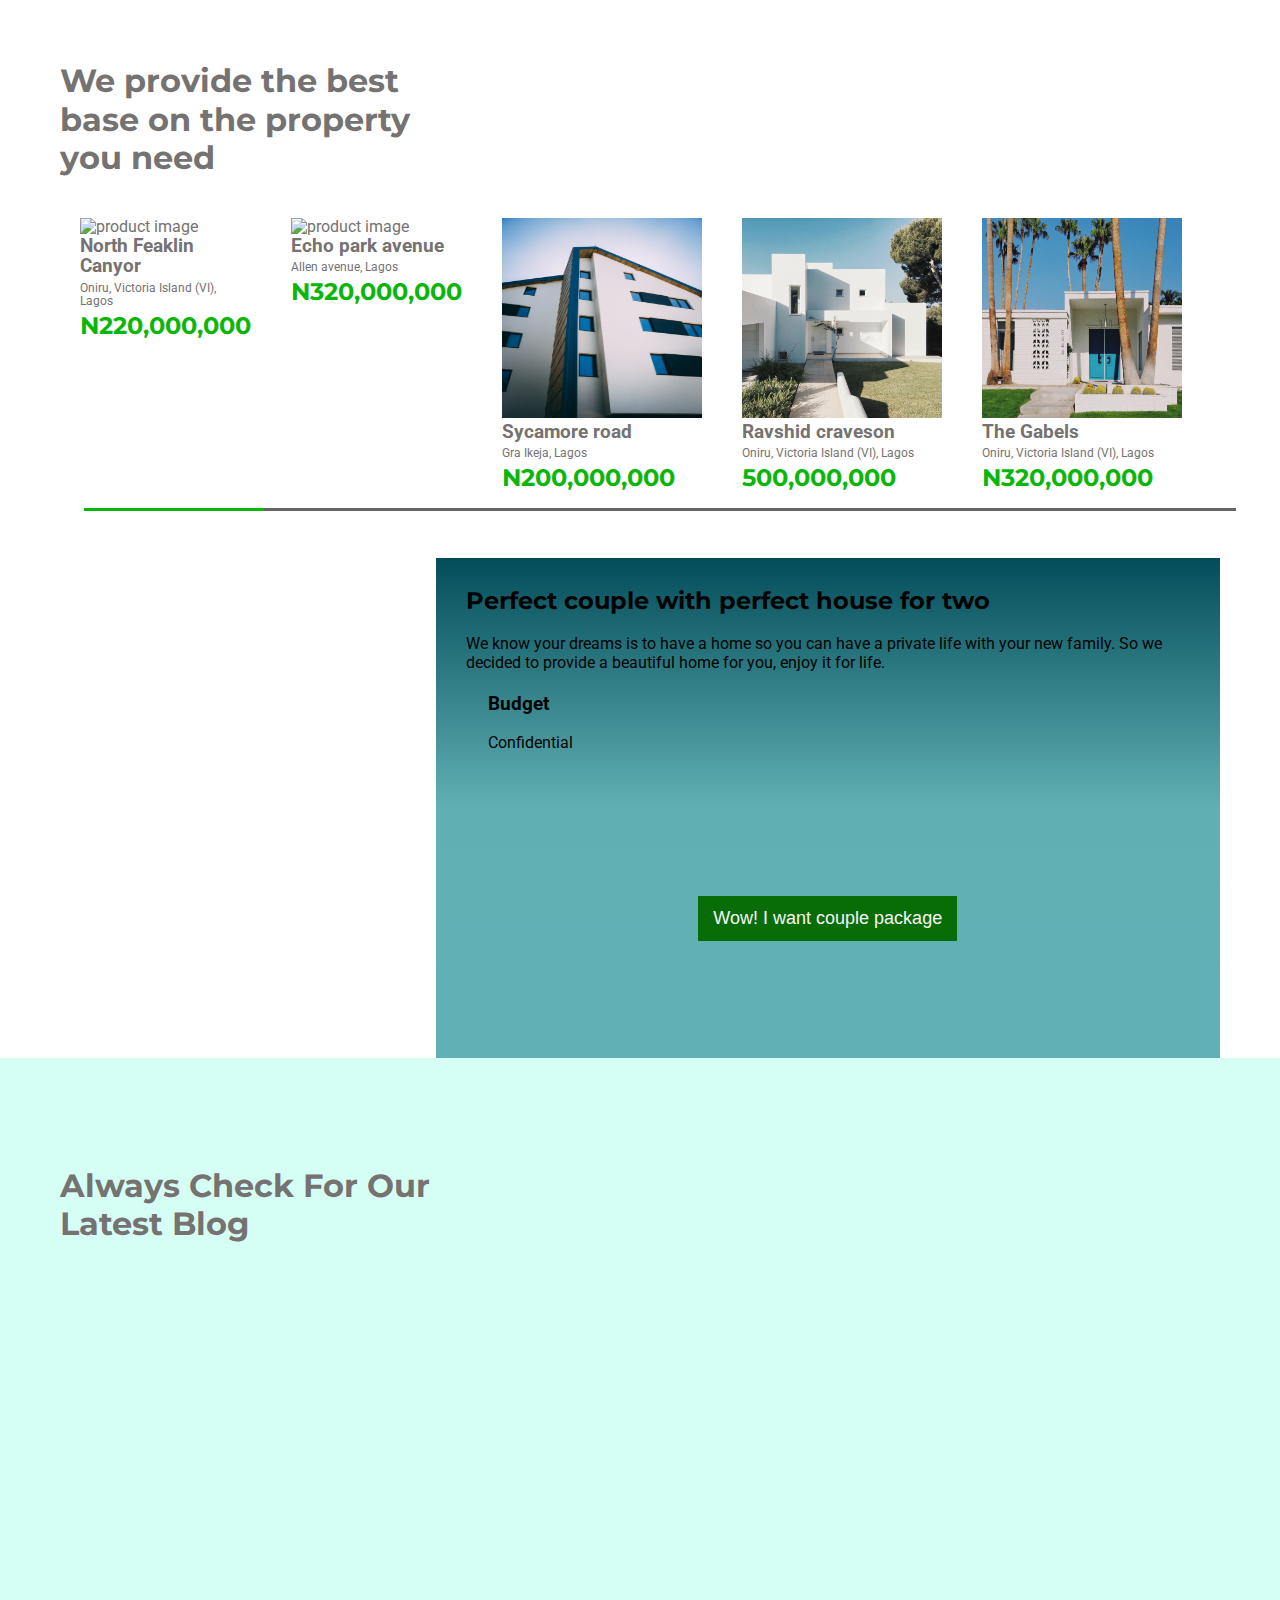
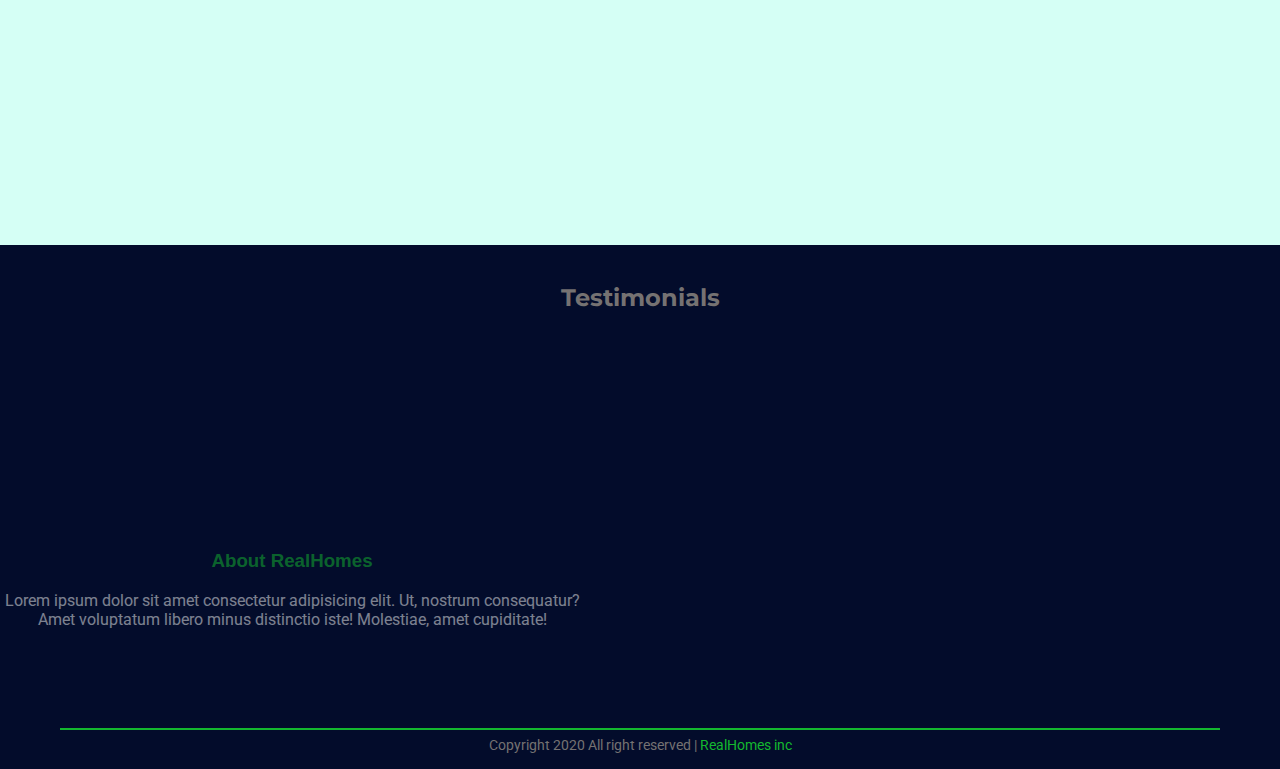
==== commit 87f274aa: "added auto scrolling effect on property lisitng" ====
--- a/index.html
+++ b/index.html
@@ -17,12 +17,12 @@
                  <h2><a href="">Real<span class="logo-color">Homes</span></a> </h2>
              </div>
              <div class="nav">
-                <div class="bar">
-                    <span class="bar1"></span>
-                    <span class="bar2"></span>
-                    <span class="bar3"></span>
+                <div class="bar ">
+                    <div class="bars bar1"></div>
+                    <div class="bars bar2"></div>
+                    <div class="bars bar3"></div>
                    </div>
-                 <div class="nav-content flex">
+                 <div class="nav-content  flex">
                  <div class="navlinks">
                 
                      <ul>
@@ -82,23 +82,23 @@
         </section>
         <section class="steps-to-purchase">
             <div class="container">
-            <h1>With 10 years of Experience <br> we are ready to <br> help you</h1>
+            <h1 class="">With 10 years of Experience <br> we are ready to <br> help you</h1>
             <div class="flex steps">               
                 <img src="./images/spg1.jpg" alt="steps to purchase a house">
                 <div class="step">
-                    <div class="step-details">
+                    <div class="step-details slide-up">
                         <h3>1. Choos your type</h3>
                         <p class="large-paragraph">First look for the type of house you want, then 
                             the locaton  then choose he property you want</p>
                     </div>
-                    <div class="step-details">
+                    <div class="step-details slide-up">
                         <h3>2. Direct inspetion of property</h3>
                         <p class="large-paragraph">If you have seen the type of property model you are
                             interested in, out of the listed properties, you will then call the number
                               to speak with the agent so hat you can schedule a time to see the 
                              property directly.</p>
                     </div>
-                    <div class="step-details">
+                    <div class="step-details slide-up">
                         <h3>3. Easy payment </h3>
                         <p class="large-paragph">If you have seen the type of property you are
                              interested and have inspect the property directly you can then make payment.</p>
@@ -200,8 +200,8 @@
         </section>
         <section class="couples-home">
             <div class="container flex">
-                <img src="./images/couples.jpg" alt="married couples home">
-                <div class="inner-container">
+                <img class="slide-up" src=  "./images/couples.jpg" alt="married couples home">
+                <div class="inner-container side-up">
                     <h2>Perfect couple with perfect house for two</h2>
                     <p class="large-paragraph">
                         We know your dreams is to have a home so you can have a private life with your new family. 
@@ -212,16 +212,16 @@
                             <h3>Budget</h3>
                             <p>Confidential</p>
                          </div>
-                         <div class="description">
+                         <div class="description slide-up">
                             <h3>Size</h3>
                             <p>500m<sup>2</sup></p>
                          </div>
-                         <div class="description">
+                         <div class="description slide-up">
                             <h3>Location</h3>
                             <p>Anywhere</p>
                          </div>
 
-                         <div class="description">
+                         <div class="description slide-up">
                             <h3>Bedroom</h3>
                             <p>2 rooms</p>
                          </div>
@@ -237,7 +237,7 @@
                 <h1>Always Check For Our <br> Latest Blog</h1>
                 <div class="row">
                     <div class="flex-left">
-                        <div class="first-text">
+                        <div class="first-text slide-up">
                         <img src="./images/interior.jpg" alt="interior design of a property">
                         <div class="inner-details">
                             <img width="10" height="40" src="./images/passport.jpg" alt="image">
@@ -251,7 +251,7 @@
                                 the property directly you can then make payment. <a href="#" class="read-more">Read More</a></p>
                             </div>
                     </div>
-                        <div class="flex-right">
+                        <div class="flex-right slide-up">
                             <div class="flex">
                             <div class="text">
                                 <h3>Team conducts discussion <br>related to the unit</h3>
@@ -261,7 +261,7 @@
                                  <img src="./images/" alt="">                                   
                             </div>
                         </div>
-                        <div class="flex">
+                        <div class="flex sldie-up">
                             <div class="text">
                                 <h3>Modern interior for your inspiration</h3>
                                 <p>Sulaimon Ayuba</p>
@@ -270,7 +270,7 @@
                                  <img src="./images/bgp2.jpg" alt="">                                   
                             </div>
                         </div>
-                            <div class="flex">
+                            <div class="flex slide-up">
                                 <div class="text">
                                     <h3>We have list of the most popular houses today</h3>
                                     <p>James Daniel</p>
@@ -280,7 +280,7 @@
                                 </div>
                             </div>
                            
-                            <div class="flex">
+                            <div class="flex slide-up">
                                 <div class="text">
                                     <h3>Fantastic this house sells for 10 luxury cars</h3>
                                     <p>Audu Mumeen</p>
@@ -299,7 +299,7 @@
         <div class="container">
             <div class="testimonial">
                 <h2>Testimonials</h2>
-                <div class="slider-container">
+                <div class="slider-container slide-up">
                     <div class="carousel">
                     <div class="slide">
                         <div class="slide-content">
@@ -335,19 +335,19 @@
                 </div>
             </div>
             <div class="flex">        
-                <div class="about col-2">
+                <div class="about col-2 slide-in">
                     <h3>About RealHomes</h3>
                     <p class="large-paragraph">
                         Lorem ipsum dolor sit amet consectetur adipisicing elit. Ut, nostrum consequatur? 
                         Amet voluptatum libero minus distinctio iste! Molestiae, amet cupiditate!
                     </p>
                 </div>
-                <div class="newsletter col-2">
+                <div class="newsletter slide-right col-2">
                     <h3>Subscribe to our newsletter</h3>
-                    <form>
+                    
                         <input placeholder="Enter your email address" type="text">
                         <input type="button" value="Submit">
-                    </form>
+                    
                     <div class="social-links">
                         <h3>follow us:</h3>
                         <ul>
--- a/css/style.css
+++ b/css/style.css
@@ -141,20 +141,34 @@
 .marketing button a {
     color: whitesmoke;
 }
-.nav span{
+.nav .bars{
     display: none;
 }
 
 /*mobile header starts*/
 @media (max-width:900px){
   
-    .nav span{
+    .nav .bars{
         width: 35px;
         border-radius: 3px;
         height: 4px;
         background-color: rgb(228, 222, 222);
         margin: 6px;
-        display:block;
+        display: block;
+        transition: all .4s ease-in;
+    }
+    .nav .active .bar1{
+        
+        transform: translatey(10px) rotate(45deg);
+        background-color: #202020;
+    }
+    .nav .active .bar2{
+        opacity:0;
+    }
+    .nav .active .bar3{
+        transform: translateY(-10px)
+        rotate(-45deg);
+        background-color: #202020;
     }
     .logo h2{
         margin-left: -10%;
@@ -164,14 +178,17 @@
         position:absolute;
         right: 0;
         top: 0;
-        margin-top:10px ;
-        padding-right:px;
-        z-index: 4;
-    }
-    
-    .nav-content {
+        margin-top:20px ;
+        z-index: 99999;
+    }
+    main.active{
+        margin-right: 200px;
+        transition: all .3s ease;
+        filter: blur(3px);
+    }
+    
+    .nav-content  {
         transform: translateX(100%);
-        transition: 0s;
         width: 220px;
         position: fixed;
         right:0 ;
@@ -182,7 +199,13 @@
         background-color: whitesmoke;
         height: 100vh;
         z-index: 9999;
-    }
+        transition: all .3s ease ;
+        
+    }
+    .nav-content.active{
+        transform: translateX(0%);
+    }
+   
     .nav-content .marketing{
         margin: 0;
         padding-left: 50px;
@@ -199,6 +222,7 @@
         color: black;
     }
 }
+
 /*mobile header end*/
 /*end header syles*/
 
@@ -689,4 +713,33 @@
     color:rgb(20, 184, 47);
     font-size: 14px;
 }
-/*footer ends*?+
+/*footer ends*/
+
+/*onscroll animation*/
+
+.slide-up {
+    opacity: 0;
+    transform: scale(0.4);
+    transition: all .8s ease-in-out;
+}
+.show {
+    opacity: 1;
+    transform: scale(1);
+}
+.slide-in {
+    transform: translateX(-10%);
+    opacity: 0.50;
+    transition: all .8s ease-in-out;
+}
+
+
+.slide-right {
+    transform: translateX(30%);
+    opacity: 0;
+    transition: all .8s ease-in-out;
+}
+.show2, .show3{
+   opacity: 1;
+   transform: translateX(0px);
+    }
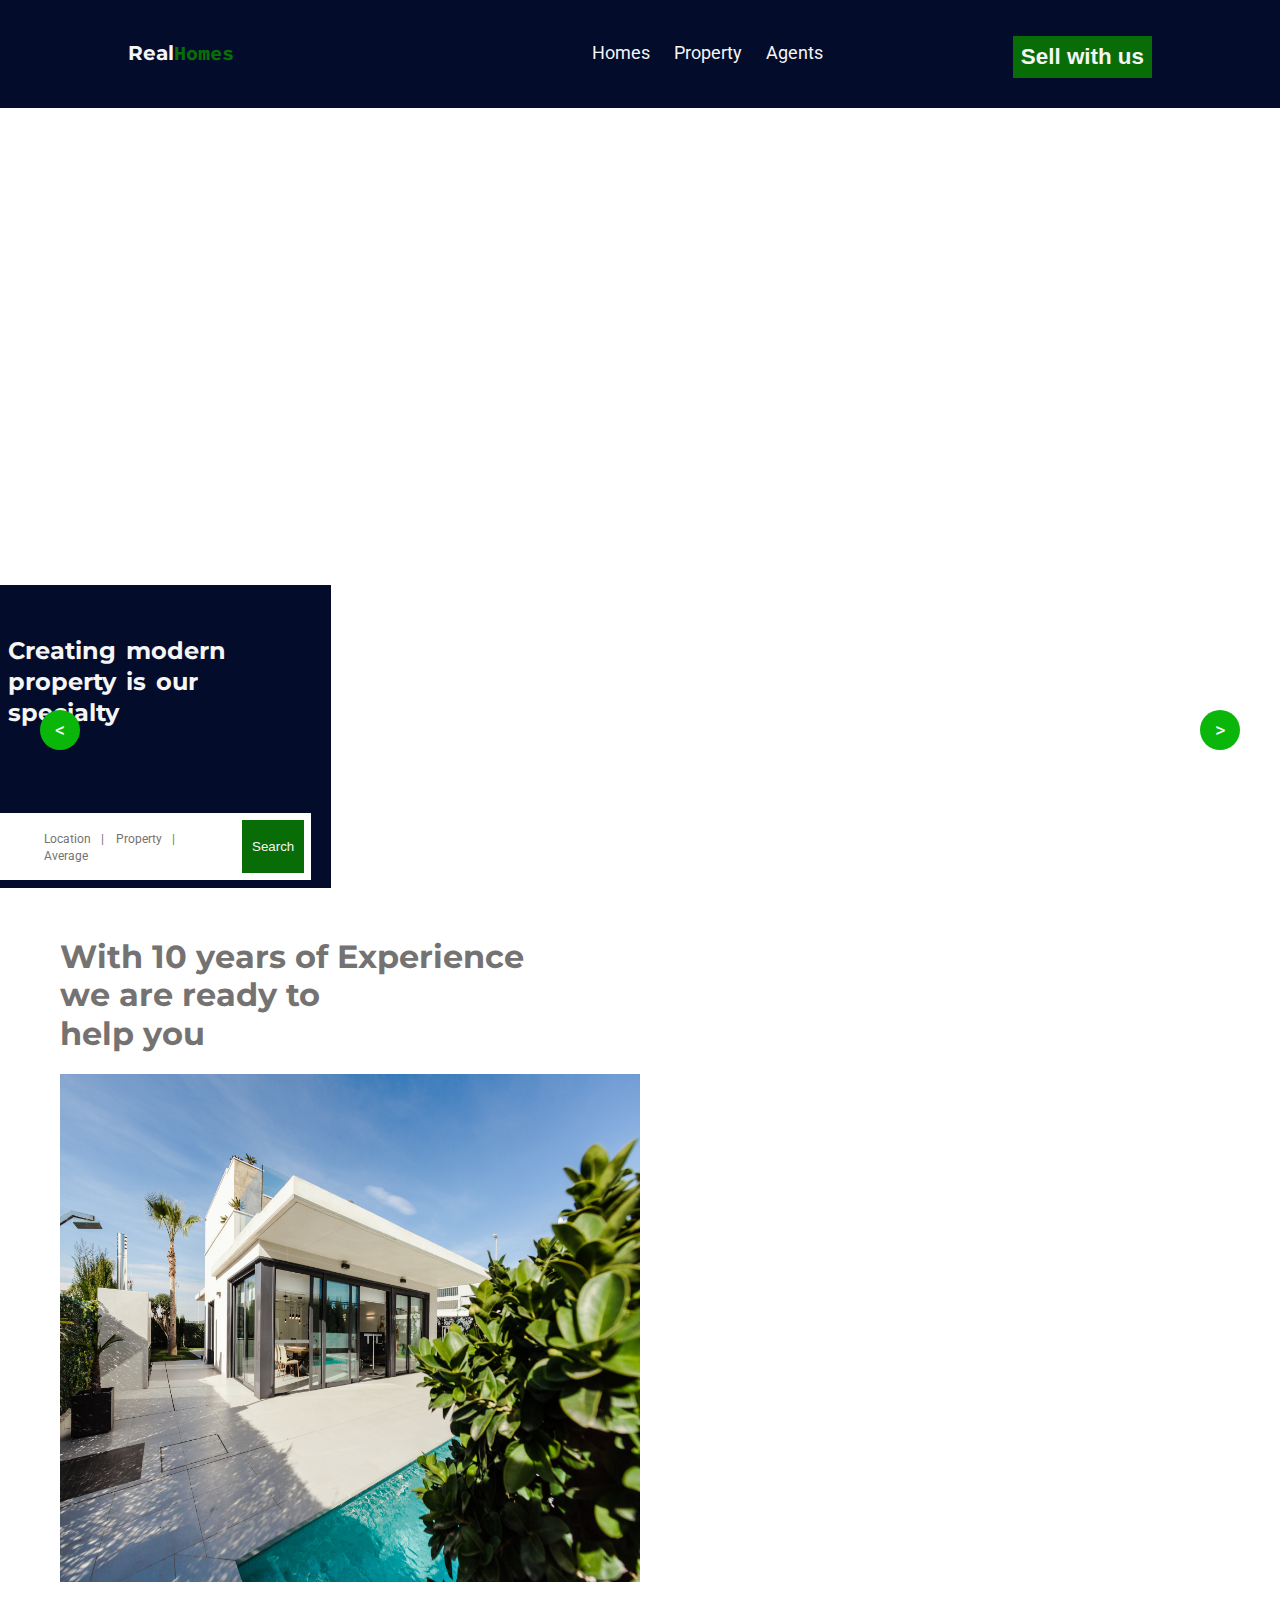
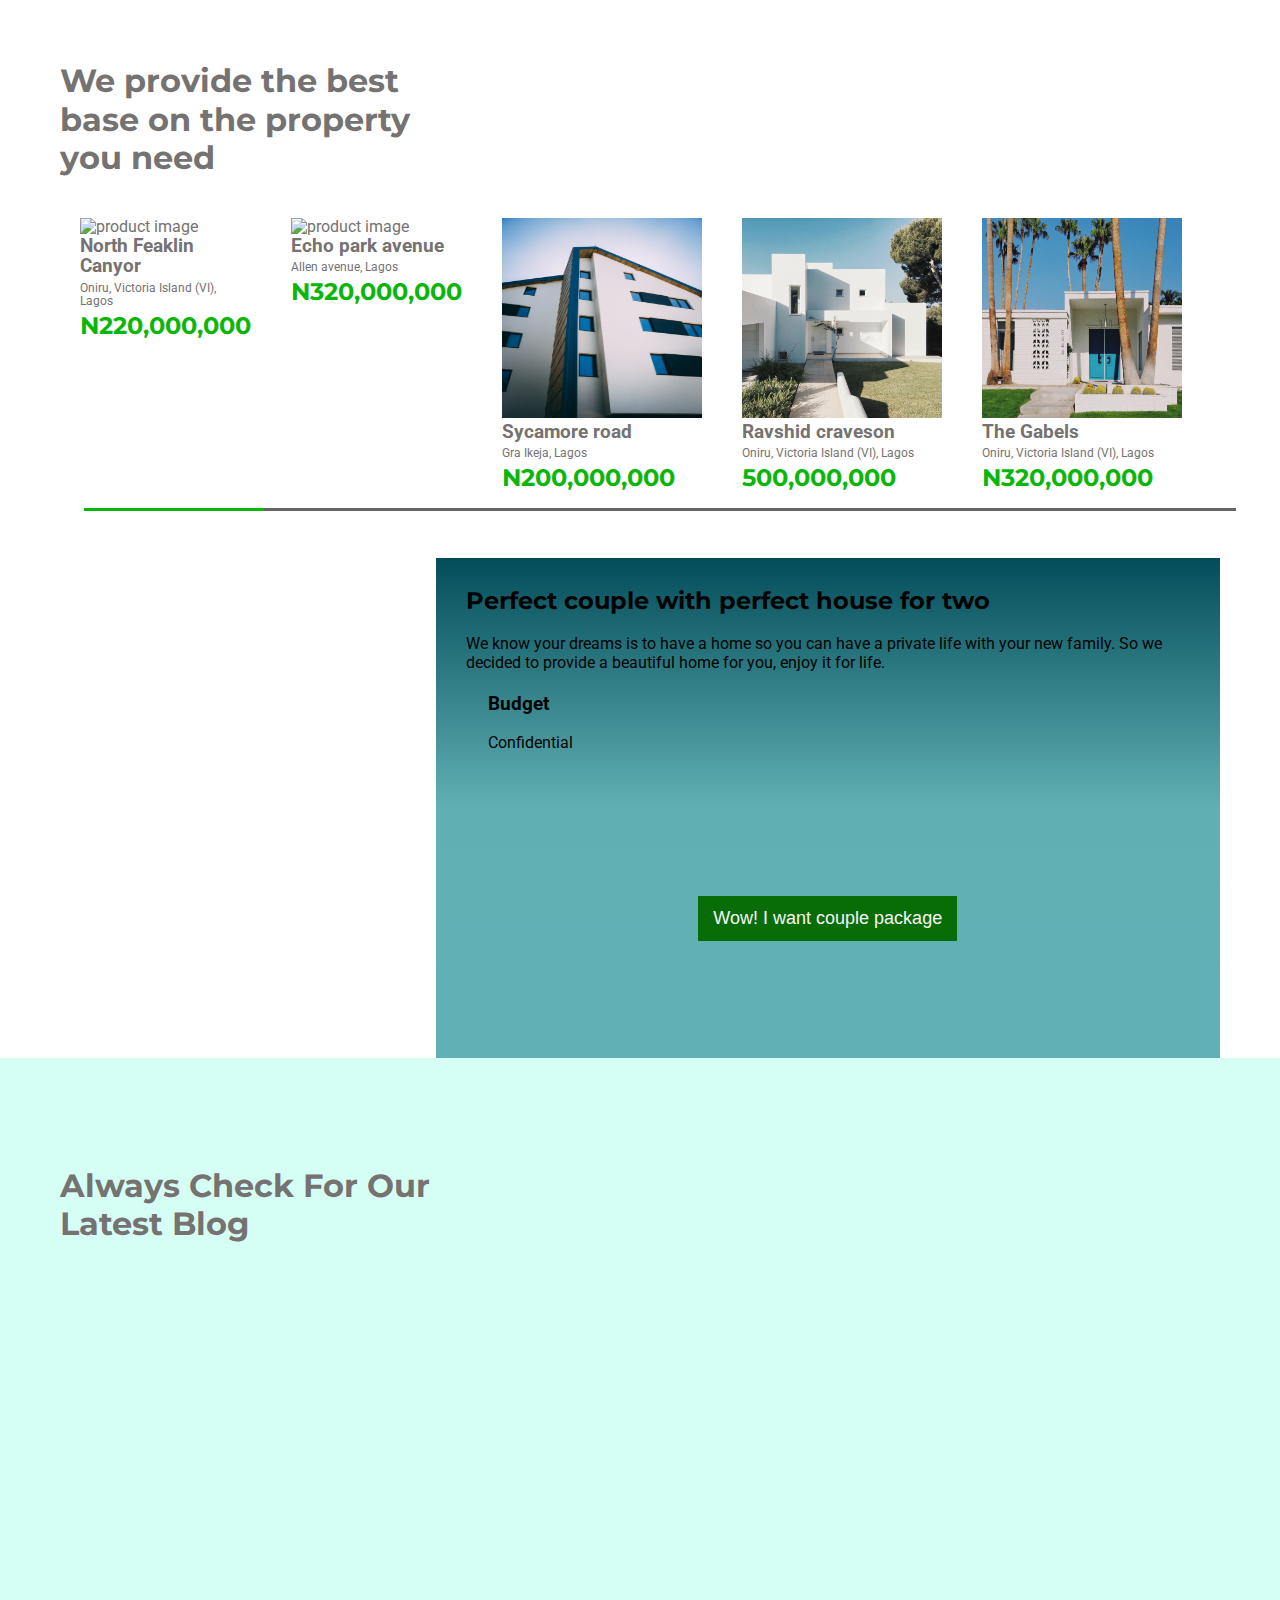
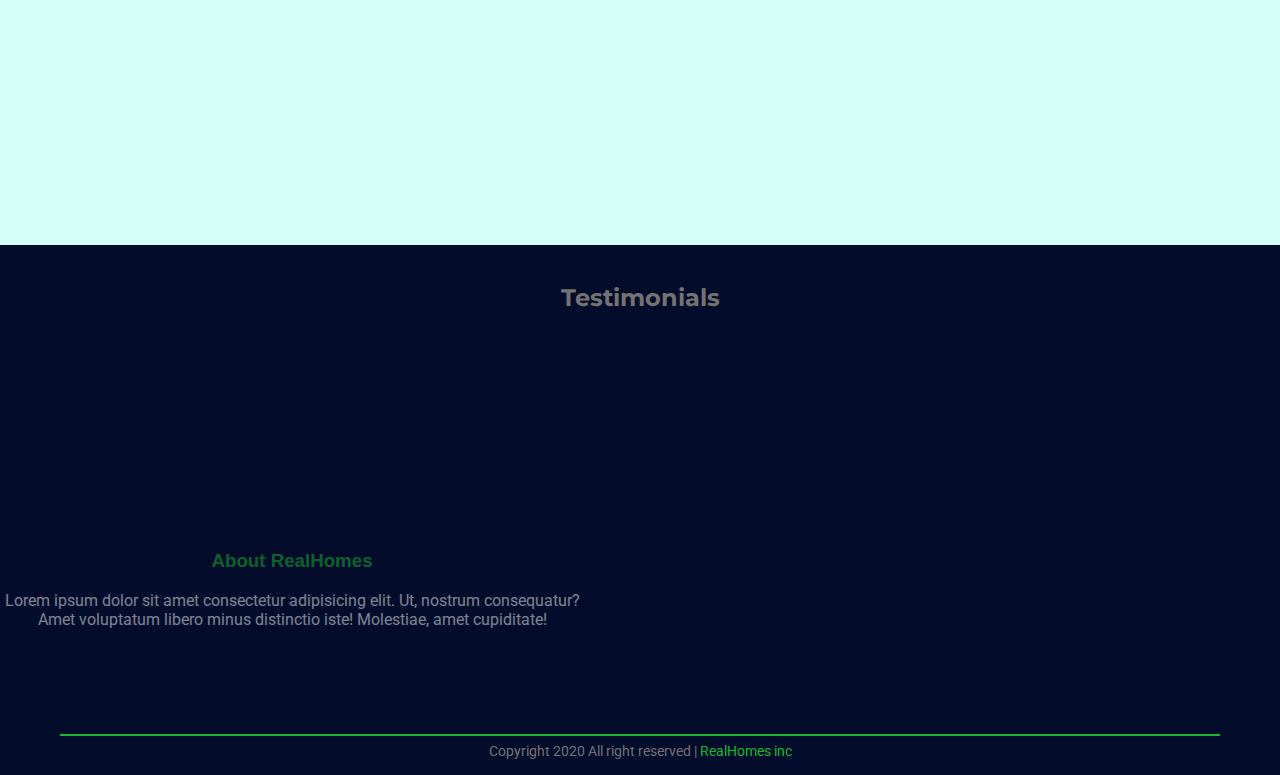
==== commit aedf136e: "fix bugs" ====
--- a/index.html
+++ b/index.html
@@ -346,7 +346,7 @@
                     <h3>Subscribe to our newsletter</h3>
                     
                         <input placeholder="Enter your email address" type="text">
-                        <input type="button" value="Submit">
+                        <button type="submit">Submit</button>
                     
                     <div class="social-links">
                         <h3>follow us:</h3>
--- a/css/style.css
+++ b/css/style.css
@@ -675,23 +675,30 @@
     justify-content: center;
 }
 footer input{
-    padding: 17px;
+    padding: 20px;
     border: none;
 }
-footer input[type=button]{
-    background-color:rgb(20, 184, 47);
-    margin-left: -5px;
-    color: whitesmoke;
-    border-top-right-radius: 8px;
-    border-bottom-right-radius: 8px;
-}
-@media (max-width:317px){
-    footer input[type=button]{
-        position: relative;
-        right: -100px;
-        top: -49px;
-    }
-}
+
+footer .newsletter button{
+ background-color: #0bb60b;
+ border: none;
+ padding: 20px;
+ margin-left:-4px;
+ border-top-right-radius: 10px;
+ border-bottom-right-radius: 10px;
+ color: whitesmoke;
+}
+@media  (max-width:330px){
+    footer input{
+        padding: 8px;
+        
+    }
+    footer .newsletter button{
+        padding: 8px;
+    }
+
+}
+
 footer ul li{
     display: inline;
     position: relative;
